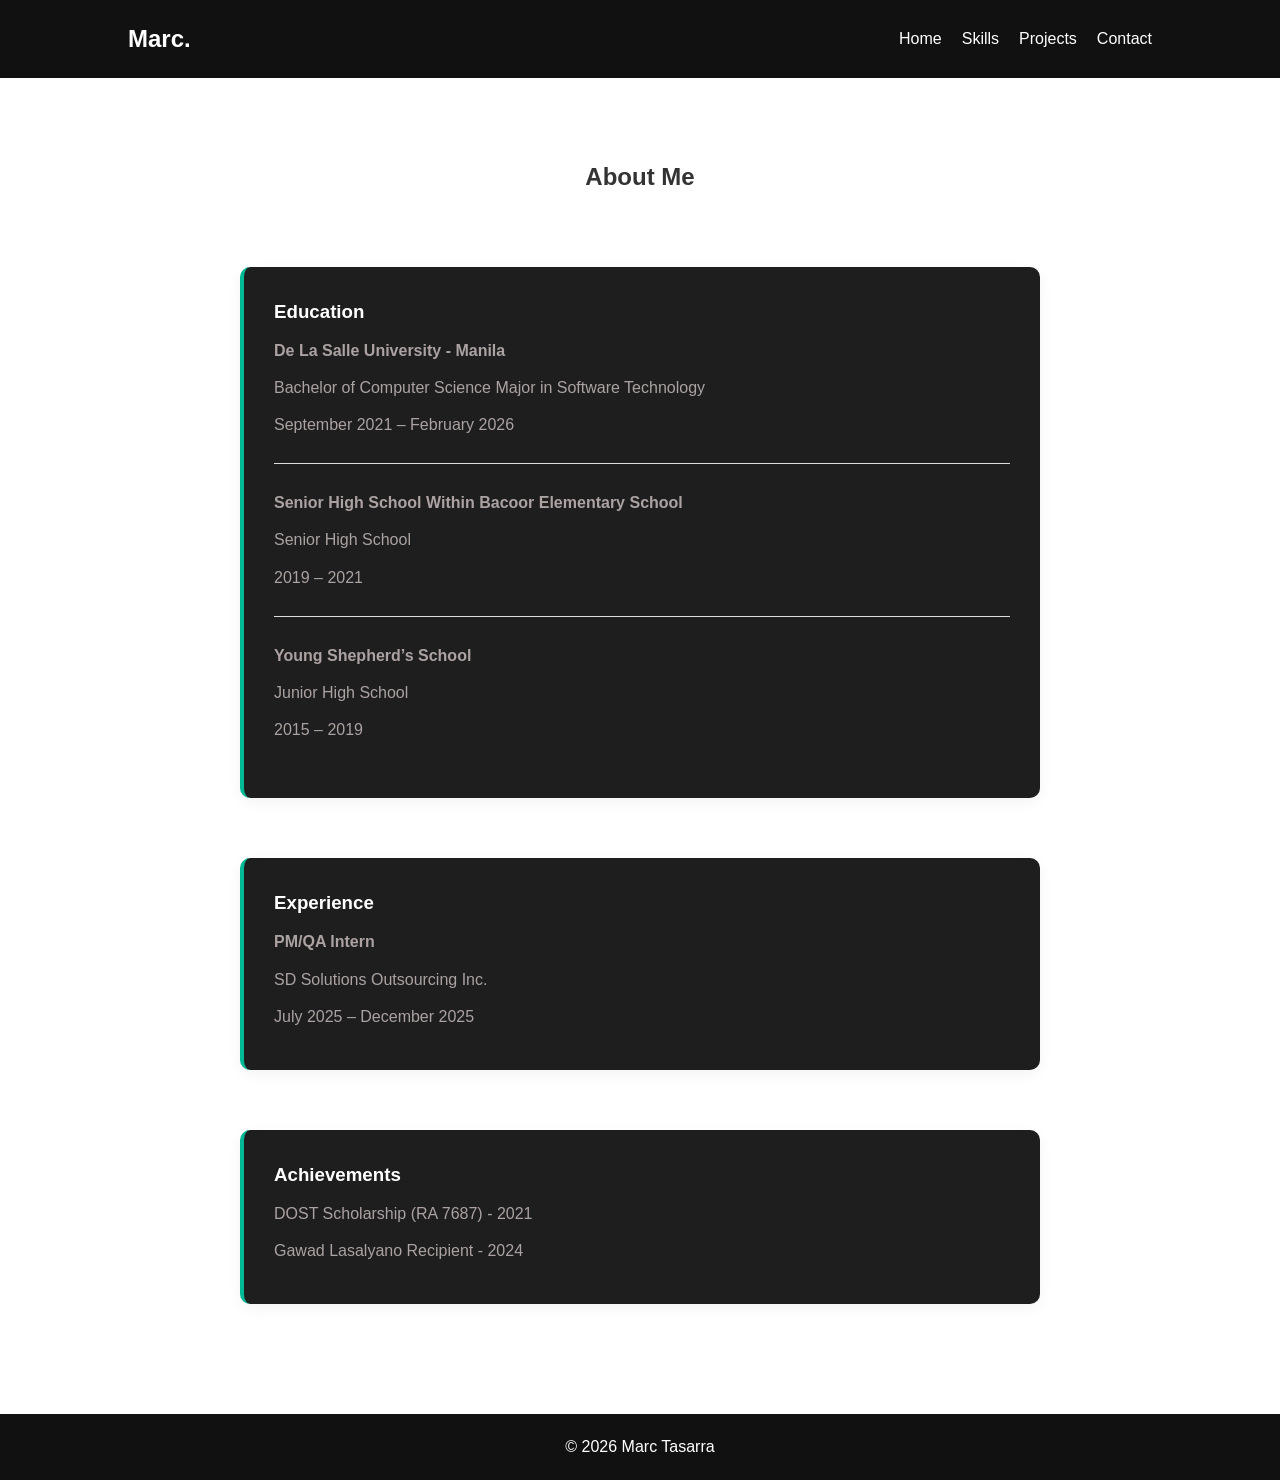
==== about.html @ 7a47f554 "portfolio added" ====
<!DOCTYPE html>
<html lang="en">
<head>
    <meta charset="UTF-8">
    <meta name="viewport" content="width=device-width, initial-scale=1.0">
    <title>About | Marc Tasarra</title>
    <link rel="stylesheet" href="styles.css">
</head>
<body class="fade-out">

    <!-- Navbar -->
    <header>
        <nav class="navbar">
            <h1 class="logo">Marc.</h1>
            <ul class="nav-links">
                <li><a href="index.html">Home</a></li>
                <li><a href="index.html#skills">Skills</a></li>
                <li><a href="index.html#projects">Projects</a></li>
                <li><a href="index.html#contact">Contact</a></li>
            </ul>
        </nav>
    </header>

    <!-- About Content -->
        <section class="section">
            <h2 class="hidden">About Me</h2>

            <!-- Education -->
            <div class="about-block hidden">
        <h3>Education</h3>

        <div class="edu-item">
            <p><strong>De La Salle University - Manila</strong></p>
            <p>Bachelor of Computer Science Major in Software Technology</p>
            <p>September 2021 – February 2026</p>
        </div>

        <div class="edu-item">
            <p><strong>Senior High School Within Bacoor Elementary School</strong></p>
            <p>Senior High School</p>
            <p>2019 – 2021</p>
        </div>

        <div class="edu-item">
            <p><strong>Young Shepherd’s School</strong></p>
            <p>Junior High School</p>
            <p>2015 – 2019</p>
        </div>
</div>
        <!-- Experience -->
        <div class="about-block hidden delay-1">
            <h3>Experience</h3>
            <p><strong>PM/QA Intern</strong></p>
            <p>SD Solutions Outsourcing Inc.</p>
            <p>July 2025 – December 2025</p>
        </div>

        <!-- Achievements -->
        <div class="about-block hidden delay-2">
            <h3>Achievements</h3>
                <p>DOST Scholarship (RA 7687) - 2021</p>
                <p>Gawad Lasalyano Recipient - 2024</p>
        </div>

    </section>

    <footer>
        <p>© 2026 Marc Tasarra</p>
    </footer>

    <!-- Scroll Animation Script -->
    <script>
        const observer = new IntersectionObserver((entries) => {
            entries.forEach(entry => {
                if (entry.isIntersecting) {
                    entry.target.classList.add('show');
                }
            });
        });

        const hiddenElements = document.querySelectorAll('.hidden');
        hiddenElements.forEach(el => observer.observe(el));
    </script>

    <script>
    // Page fade-in on load
    document.addEventListener("DOMContentLoaded", () => {
        document.body.classList.remove("fade-out");
    });

    // Intercept link clicks for fade-out transition
    document.querySelectorAll("a").forEach(link => {
        const target = link.getAttribute("href");

        // Only apply to internal links (not external or blank target)
        if (target && !target.startsWith("http") && !link.hasAttribute("target")) {
            link.addEventListener("click", function (e) {
                e.preventDefault();
                document.body.classList.add("fade-out");

                setTimeout(() => {
                    window.location.href = target;
                }, 400);
            });
        }
    });
</script>

</body>
</html>
---- styles.css ----
/* Reset */
* {
    margin: 0;
    padding: 0;
    box-sizing: border-box;
    font-family: 'Segoe UI', sans-serif;
}

/* Body */
body {
    line-height: 1.6;
    color: #333;
}

/* Navbar */
.navbar {
    display: flex;
    justify-content: space-between;
    align-items: center;
    padding: 20px 10%;
    background: #111;
    color: #fff;
}

.logo {
    font-size: 1.5rem;
}

.nav-links {
    list-style: none;
    display: flex;
    gap: 20px;
}

.nav-links a {
    color: #fff;
    text-decoration: none;
    transition: 0.3s;
}

.nav-links a:hover {
    color: #00b894;
}

/* Hero */
.hero {
    height: 100vh;
    display: flex;
    justify-content: center;
    align-items: center;
    background: linear-gradient(120deg, #111, #00b894);
    color: #fff;
    text-align: center;
    position: relative;
}

.hero img {
    width: 150px;
    border-radius: 50%;
    margin-bottom: 20px;
    border: 4px solid #fff;
}

.hero h2 {
    font-size: 2rem;
}

.hero p {
    margin: 10px 0;
}

.btn {
    display: inline-block;
    padding: 10px 20px;
    background: #fff;
    color: #111;
    text-decoration: none;
    border-radius: 20px;
    transition: 0.3s;
}

.btn:hover {
    background: #00b894;
    color: #fff;
}

/* Sections */
.section {
    min-height: 100vh;
    padding: 80px 10%;
    text-align: center;

    display: flex;
    flex-direction: column;
    justify-content: center;
    align-items: center;
}


.section.dark {
    background: #111;
    color: #fff;
}

/* Skills */
.skills-grid {
    display: flex;
    flex-wrap: wrap;
    justify-content: center;
    gap: 15px;
    margin-top: 20px;
}

.skills-grid span {
    background: #00b894;
    color: #fff;
    padding: 10px 15px;
    border-radius: 20px;
}

/* Projects */
.projects-grid {
    display: grid;
    grid-template-columns: repeat(auto-fit, minmax(250px, 1fr));
    gap: 20px;
    margin-top: 30px;
}

.project-card {
    padding: 20px;
    border: 1px solid #ddd;
    border-radius: 10px;
    transition: 0.3s;
}

.project-card:hover {
    transform: translateY(-5px);
    border-color: #00b894;
}

/* Footer */
footer {
    text-align: center;
    padding: 20px;
    background: #111;
    color: #fff;
}

/* Scroll Animation Base */
.hidden {
    opacity: 0;
    transform: translateY(30px);
    transition: all 0.8s ease;
}

.show {
    opacity: 1;
    transform: translateY(0);
}

/* Optional: stagger effect */
.delay-1 { transition-delay: 0.2s; }
.delay-2 { transition-delay: 0.4s; }
.delay-3 { transition-delay: 0.6s; }

/* About Page Blocks */
.about-block {
    max-width: 700px;
    margin: 40px auto;
    padding: 20px;
    border-left: 4px solid #00b894;
    background: #f9f9f9;
    border-radius: 8px;
    text-align: left;
}

.about-block h3 {
    margin-bottom: 10px;
}

.about-block ul {
    padding-left: 20px;
}

.section h2 {
    margin-bottom: 40px;
}

.about-block {
    max-width: 700px;
    margin: 50px auto; /* increased spacing */
    padding: 25px;
    border-left: 4px solid #00b894;
    background: #f9f9f9;
    border-radius: 8px;
    text-align: left;
    box-shadow: 0 4px 15px rgba(0,0,0,0.05)
}

.about-block p {
    margin-bottom: 10px;
    line-height: 1.7;
}

.about-block ul li {
    margin-bottom: 8px;
}

.edu-item {
    margin-bottom: 25px;
    padding-bottom: 15px;
    border-bottom: 1px solid #ddd;
}

.edu-item:last-child {
    border-bottom: none;
    margin-bottom: 0;
}

/* Fullscreen Sections */


/* Keep content readable (important!) */
.section > * {
    max-width: 800px;
}

.about-block {
    width: 100%;
    max-width: 800px;
    margin: 30px auto;
    padding: 30px;
    border-left: 4px solid #00b894;
    background: #f9f9f9;
    border-radius: 10px;
    text-align: left;
}

html {
    scroll-behavior: smooth;
}

body {
    scroll-snap-type: y mandatory;
}

.section {
    scroll-snap-align: start;
}

#about p {
    margin-bottom: 25px;
    line-height: 1.8;
    font-size: 1.05rem;
    color: #444;
}

/* Override fullscreen for contact */
.contact-section {
    min-height: auto;
    padding: 60px 10%;

    display: flex;             
    flex-direction: column;
    justify-content: center;    
    align-items: center;       

    text-align: center;
}

.contact-section p {
    margin: 8px 0;
    font-size: 1rem;
}

/* Scroll Indicator */
.scroll-indicator {
    position: absolute;
    bottom: 100px; 
    left: 50%;
    transform: translateX(-50%);
    cursor: pointer;
    z-index: 10; 
}

.scroll-indicator span:nth-child(2) {
    margin-top: -10px;
    animation-delay: 0.2s;
}

.scroll-indicator span {
    display: block;
    width: 20px;
    height: 20px;
    border-bottom: 3px solid var(--indicator-color, #fff);
    border-right: 3px solid var(--indicator-color, #fff);
    transform: rotate(45deg);
    animation: scrollDown 1.5s infinite;
}

.hero {
    --indicator-color: #fff;
}

#about {
    --indicator-color: #00b894;
}

#skills {
    --indicator-color: #fff;
}


/* Animation */
@keyframes scrollDown {
    0% {
        opacity: 0;
        transform: rotate(45deg) translate(-5px, -5px);
    }
    50% {
        opacity: 1;
    }
    100% {
        opacity: 0;
        transform: rotate(45deg) translate(5px, 5px);
    }
}

/* Skills Layout */
.skills-container {
    display: flex;
    flex-direction: column;
    gap: 30px;
    margin-top: 30px;
    width: 100%;
    max-width: 800px;
}

/* Group Titles */
.skill-group h3 {
    margin-bottom: 15px;
    text-align: left;
    color: #00b894;
}

/* Skill Items */
.skill-items {
    display: flex;
    flex-wrap: wrap;
    gap: 15px;
}

/* Individual Skill */
.skill {
    background: #1e1e1e;
    padding: 10px 15px;
    border-radius: 8px;
    display: flex;
    justify-content: space-between;
    align-items: center;   
    width: 220px;          
    border: 1px solid #333;
    transition: 0.3s;
}

/* Skill Level */
.skill span {
    font-size: 0.85rem;
    opacity: 0.7;
    margin-left: 10px;
}

/* Hover Effect */
.skill:hover {
    border-color: #00b894;
    transform: translateY(-3px);
}

.project-card {
    text-decoration: none;
    color: inherit;
    display: block;
}

.project-card:hover {
    cursor: pointer;
}

.btn {
    display: inline-block;
    padding: 10px 20px;
    background: #00b894;
    color: #fff;
    text-decoration: none;
    border-radius: 20px;
    transition: 0.3s;
    margin-top: 10px;
}

.btn:hover {
    background: #019875;
}

/* Page fade transition */
body {
    opacity: 1;
    transition: opacity 0.4s ease;
}

body.fade-out {
    opacity: 0;
}

/* Optional: smoother initial load */
.section {
    animation: fadeInPage 0.6s ease;
}

@keyframes fadeInPage {
    from {
        opacity: 0;
        transform: translateY(10px);
    }
    to {
        opacity: 1;
        transform: translateY(0);
    }
}



.about-block {
    background: #1e1e1e;
    color: #fff;
}

.section p,
.section li {
    color: #aca2a2;
}
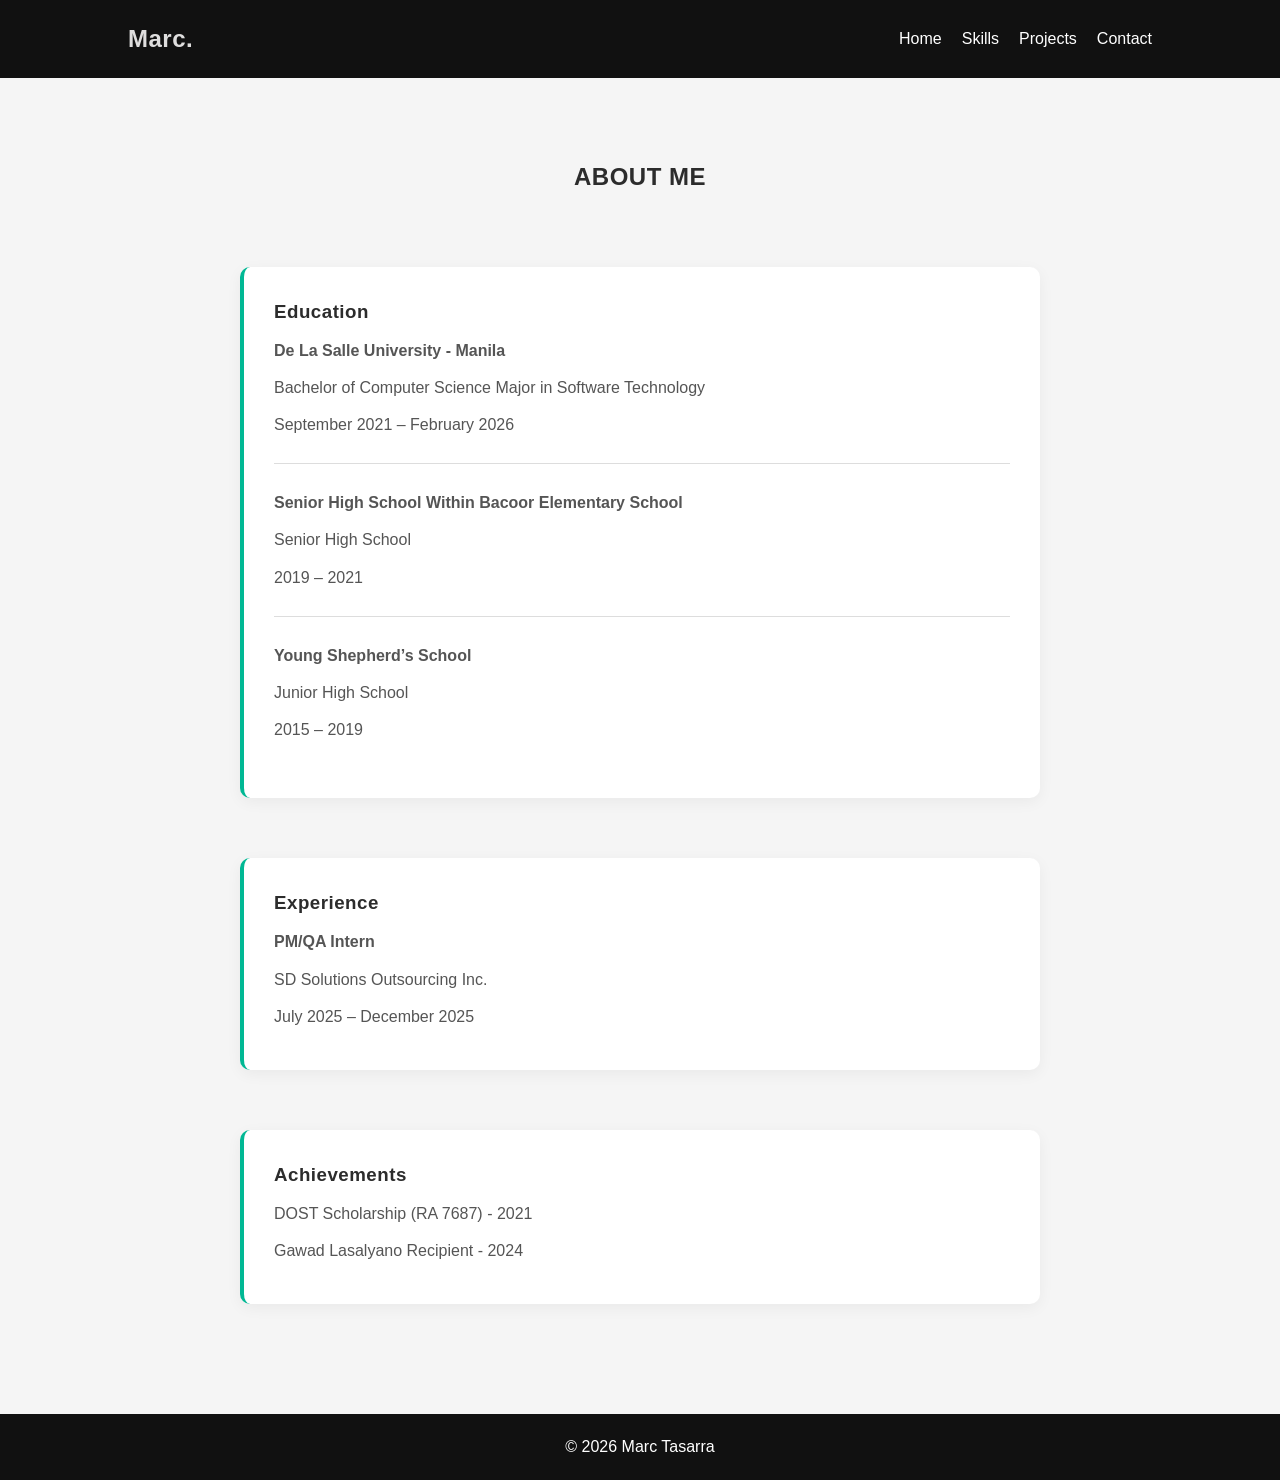
==== commit beae2292: "new style" ====
--- a/about.html
+++ b/about.html
@@ -23,7 +23,7 @@
 
     <!-- About Content -->
         <section class="section">
-            <h2 class="hidden">About Me</h2>
+            <h2 class="hidden">ABOUT ME</h2>
 
             <!-- Education -->
             <div class="about-block hidden">
--- a/styles.css
+++ b/styles.css
@@ -1,9 +1,29 @@
+:root {
+    --bg-main: #f5f5f5;     /* off-white background */
+    --text-main: #2c2c2c;   /* softer dark text */
+    --text-muted: #555;
+}
+
 /* Reset */
 * {
     margin: 0;
     padding: 0;
     box-sizing: border-box;
-    font-family: 'Segoe UI', sans-serif;
+    font-family: 'Inter', sans-serif;
+}
+
+h1, h2, h3 {
+    font-family: 'Poppins', sans-serif;
+    font-weight: 700;
+    letter-spacing: 0.5px;
+}
+
+h2 {
+    font-weight: 600;
+}
+
+p, li, span {
+    font-family: 'Inter', sans-serif;
 }
 
 /* Body */
@@ -24,6 +44,7 @@
 
 .logo {
     font-size: 1.5rem;
+    color: #dfdede;
 }
 
 .nav-links {
@@ -48,7 +69,7 @@
     display: flex;
     justify-content: center;
     align-items: center;
-    background: linear-gradient(120deg, #111, #00b894);
+    background: linear-gradient(120deg, #111, #28c57c);
     color: #fff;
     text-align: center;
     position: relative;
@@ -58,15 +79,18 @@
     width: 150px;
     border-radius: 50%;
     margin-bottom: 20px;
-    border: 4px solid #fff;
+    border: 4px solid #dfdede;
 }
 
 .hero h2 {
-    font-size: 2rem;
+    font-family: 'Poppins', sans-serif;
+    font-weight: 700;
 }
 
 .hero p {
-    margin: 10px 0;
+    font-family: 'Inter', sans-serif;
+    font-weight: 400;
+    opacity: 0.9;
 }
 
 .btn {
@@ -80,7 +104,7 @@
 }
 
 .btn:hover {
-    background: #00b894;
+    background: #045f3c;
     color: #fff;
 }
 
@@ -94,12 +118,15 @@
     flex-direction: column;
     justify-content: center;
     align-items: center;
-}
-
-
+
+    background: var(--bg-main);   /* OFF-WHITE */
+    color: var(--text-main);
+}
+
+/* REMOVE dark section backgrounds */
 .section.dark {
-    background: #111;
-    color: #fff;
+    background: var(--bg-main);
+    color: var(--text-main);
 }
 
 /* Skills */
@@ -116,6 +143,11 @@
     color: #fff;
     padding: 10px 15px;
     border-radius: 20px;
+}
+
+.skill-group a.skill {
+    text-decoration: none;
+    color: inherit;
 }
 
 /* Projects */
@@ -138,6 +170,10 @@
     border-color: #00b894;
 }
 
+.project-title-accent {
+    font-family: 'Roboto Slab', serif;
+}
+
 /* Footer */
 footer {
     text-align: center;
@@ -158,7 +194,7 @@
     transform: translateY(0);
 }
 
-/* Optional: stagger effect */
+/* Stagger effect */
 .delay-1 { transition-delay: 0.2s; }
 .delay-2 { transition-delay: 0.4s; }
 .delay-3 { transition-delay: 0.6s; }
@@ -169,7 +205,7 @@
     margin: 40px auto;
     padding: 20px;
     border-left: 4px solid #00b894;
-    background: #f9f9f9;
+    background: #802626;
     border-radius: 8px;
     text-align: left;
 }
@@ -191,7 +227,7 @@
     margin: 50px auto; /* increased spacing */
     padding: 25px;
     border-left: 4px solid #00b894;
-    background: #f9f9f9;
+    background: #9c1e1e;
     border-radius: 8px;
     text-align: left;
     box-shadow: 0 4px 15px rgba(0,0,0,0.05)
@@ -220,7 +256,7 @@
 /* Fullscreen Sections */
 
 
-/* Keep content readable (important!) */
+/* Keep content readable */
 .section > * {
     max-width: 800px;
 }
@@ -231,7 +267,7 @@
     margin: 30px auto;
     padding: 30px;
     border-left: 4px solid #00b894;
-    background: #f9f9f9;
+    background: #a12b2b;
     border-radius: 10px;
     text-align: left;
 }
@@ -266,11 +302,18 @@
     align-items: center;       
 
     text-align: center;
+    background: #111;         
+    color: #f5f5f5;           
 }
 
 .contact-section p {
     margin: 8px 0;
     font-size: 1rem;
+}
+
+.contact-section p,
+.contact-section a {
+    color: #f5f5f5;
 }
 
 /* Scroll Indicator */
@@ -306,8 +349,16 @@
     --indicator-color: #00b894;
 }
 
+#projects {
+    --indicator-color: #00b894;
+}
+
 #skills {
-    --indicator-color: #fff;
+    --indicator-color: #00b894;
+}
+
+#experience {
+    --indicator-color: #00b894;
 }
 
 
@@ -352,7 +403,7 @@
 
 /* Individual Skill */
 .skill {
-    background: #1e1e1e;
+    background: #ffffff;
     padding: 10px 15px;
     border-radius: 8px;
     display: flex;
@@ -389,7 +440,7 @@
 .btn {
     display: inline-block;
     padding: 10px 20px;
-    background: #00b894;
+    background: #149178;
     color: #fff;
     text-decoration: none;
     border-radius: 20px;
@@ -398,7 +449,7 @@
 }
 
 .btn:hover {
-    background: #019875;
+    background: #015c39;
 }
 
 /* Page fade transition */
@@ -430,11 +481,117 @@
 
 
 .about-block {
-    background: #1e1e1e;
-    color: #fff;
+    background: #ffffff;
+    color: #2c2c2c;
+    border-left: 4px solid #00b894;
 }
 
 .section p,
 .section li {
-    color: #aca2a2;
-}+    color: var(--text-muted);
+}
+
+
+.accordion-item {
+    border: 1px solid #ddd;
+    border-radius: 10px;
+    overflow: hidden;
+
+    width: 100%;
+    max-width: 800px;
+    position: relative;
+}
+
+/* Header (clickable area) */
+.accordion-header {
+    padding: 15px;
+    cursor: pointer;
+    display: flex;
+    justify-content: space-between;
+    align-items: center;
+    background: #ffffff;
+    transition: 0.3s;
+    font-family: 'Poppins', sans-serif;
+    font-weight: 600;
+}
+
+.accordion-header span {
+    font-size: 0.85rem;
+    opacity: 0.7;
+    margin-left: 10px;
+    font-family: 'Inter', sans-serif;
+}
+
+/* Hover */
+.accordion-header:hover {
+    background: #f9fffd;
+}
+
+/* Content (collapsed by default) */
+.accordion-content {
+    max-height: 0;
+    overflow: hidden;
+    padding: 0 15px;
+    background: #fafafa;
+    transition: max-height 0.4s ease, padding 0.4s ease;
+}
+
+/* Open state */
+.accordion-item.active .accordion-content {
+    max-height: 200px;
+    padding: 15px;
+}
+
+/* Link styling */
+.accordion-content a {
+    display: inline-block;
+    margin-top: 10px;
+    color: #00b894;
+    text-decoration: none;
+}
+
+.accordion-content a:hover {
+    text-decoration: underline;
+}
+
+.accordion-item.active {
+    border-color: rgba(0, 184, 148, 0.35);
+    box-shadow: 0 6px 18px rgba(0, 0, 0, 0.06);
+    transform: none; 
+    transition: all 0.25s ease;
+}
+
+.accordion-item.active .accordion-header {
+    background: #f6fffc;
+    color: #0a8f72;
+}
+
+.accordion-item.active::before {
+    content: "";
+    position: absolute;
+    left: 0;
+    top: 12px;
+    height: calc(100% - 24px);
+    width: 3px;
+    border-radius: 2px;
+
+    background: linear-gradient(
+        to bottom,
+        rgba(0, 184, 148, 0.6),
+        rgba(0, 184, 148, 0.15)
+    );
+
+    animation: none; /* remove pulsing (too harsh) */
+}
+
+@keyframes glowPulse {
+    0% {
+        box-shadow: 0 0 5px rgba(0, 184, 148, 0.3);
+    }
+    50% {
+        box-shadow: 0 0 15px rgba(0, 184, 148, 0.6);
+    }
+    100% {
+        box-shadow: 0 0 5px rgba(0, 184, 148, 0.3);
+    }
+}
